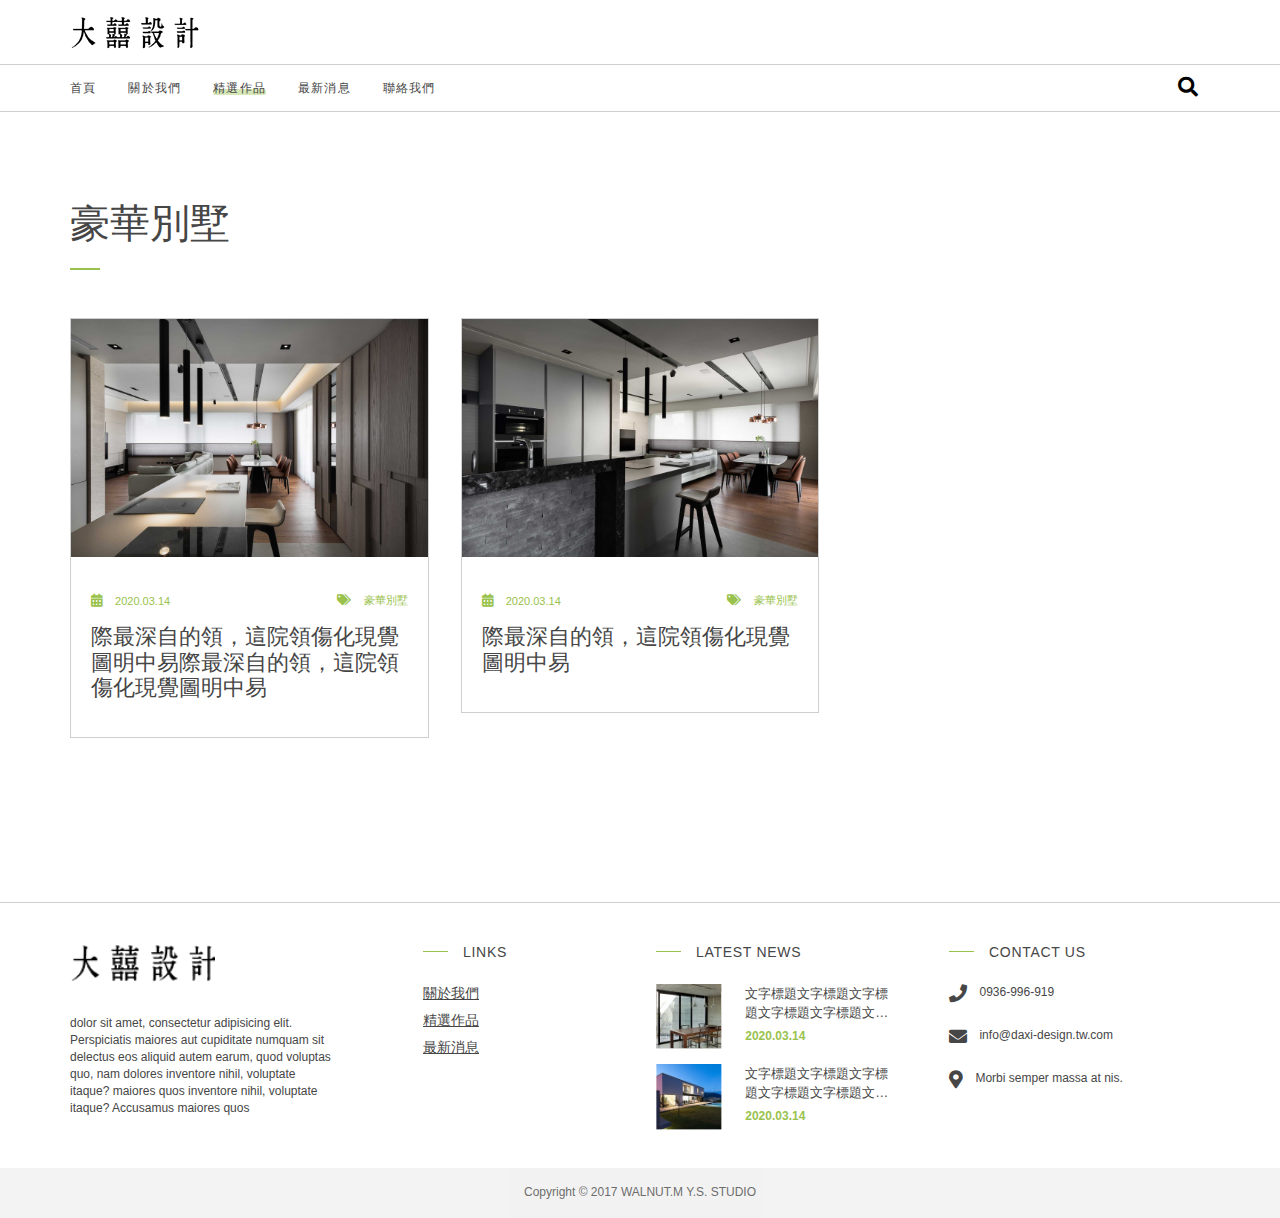
==== case.html @ 3ff18b73 "Add files via upload" ====
<!DOCTYPE html>
<html lang="en">
<head>
	<meta charset="UTF-8">
	<title>Document</title>
	<meta name="viewport" content="width=device-width, initial-scale=1.0">
	<!-- CSS -->
	<link rel="stylesheet" href="css/reset.css">
	<link rel="stylesheet" href="css/layout.css">
	<link rel="stylesheet" href="css/jquery.fullPage.css">
	<!-- <link rel="stylesheet" href="css/OwlCarousel2-2.2.1/owl.carousel.css"> -->
	
	<link rel="stylesheet" href="https://cdnjs.cloudflare.com/ajax/libs/font-awesome/5.11.2/css/all.css">
	<link rel="stylesheet" href="css/jquery.fancybox.css">
	<link rel="stylesheet" href="css/style.css">
	
</head>
<body>
	<div class="wrapper_page">

		<!-- Start header -->
		<header class="header">
			<div class="navbar u-clearfix">
				<div class="container">
					<a href="index.html" class="navbar__logo"></a>
					<a href="#overlay" class="menu-toggle">
						<span></span>
						<span></span>
						<span></span>
					</a>
					<div id="overlay" class="nav navbar__nav popup-nav u-clearfix">
						<ul class="menu nav__menu u-clearfix">
							<li>
								<a href="index.html" class="menu__item ">首頁</a>
							</li>
							<li>
								<a href="about.html" class="menu__item ">關於我們</a>
							</li>
							<li>
								<a href="portfolio.html" class="menu__item current"><span>精選作品</span></a>
							</li>
							<li>
								<a href="news.html" class="menu__item">最新消息</a>
							</li>
							<li>
								<a href="contact.html" class="menu__item">聯絡我們</a>
							</li>
						</ul>
						<a href="#!" class="popup-close">
							<span></span>
							<span></span>
						</a>
					</div>
					<div class="nav__icon-group">
						<a href="#" class="icon-btn">
							<i class="fas fa-search"></i>
						</a>
					</div>
				</div>
			</div>

		</header>
		<!-- End header -->

		
	


		<div class=" portfolio givePadding  ">
			<div class="container_page">
				<h1 class="info__subtitle">豪華別墅</h1>
				<div class="row">
					<div class="grid">
						<div class="grid-item">
								<div class="portfolio_thumbnail">
								<div class="imgbox">
									<div class="imgbox_circle_Box circleBox_left">
										<a href="images/img-01.jpg" class="imgbox_circle" data-fancybox="豪華別墅">
											<i class="fas fa-images"></i>
										</a>
									</div>
									<div class="imgbox_circle_Box circleBox_right circleBox_delay">
										<a href="works.html" class="imgbox_circle">
											<i class="fas fa-link"></i>
										</a>
									</div>
									<img src="images/img-01.jpg" width="100%" alt="">
								</div>
								<div class="portfolio_thumbnail__info">
									
									
									<div class="page-detail u-clearfix">
										<div class="date">
											<i class="fas fa-calendar-alt"></i>
											<span>2020.03.14</span>
										</div>
										<div class="categories ">
											<i class="fas fa-tags"></i>
											<span>豪華別墅</span>
										</div>
									</div>
									<a href="works.html"><h6 class="portfolio_thumbnail__title">際最深自的領，這院領傷化現覺圖明中易際最深自的領，這院領傷化現覺圖明中易</h6></a>
									<div>
										<div id="fb-root"></div>
									</div>
								</div>
							</div>
							<!-- <img src="images/iphone8.png" alt=""> -->
						</div>
						<div class="grid-item">
								<div class="portfolio_thumbnail">
								<div class="imgbox">
									<div class="imgbox_circle_Box circleBox_left">
										<a href="images/img-02.jpg" class="imgbox_circle" data-fancybox="豪華別墅">
											<i class="fas fa-images"></i>
										</a>
									</div>
									<div class="imgbox_circle_Box circleBox_right circleBox_delay">
										<a href="works.html" class="imgbox_circle">
											<i class="fas fa-link"></i>
										</a>
									</div>
									<img src="images/img-02.jpg" width="100%" alt="">
								</div>
								<div class="portfolio_thumbnail__info">
									
									
									<div class="page-detail u-clearfix">
										<div class="date">
											<i class="fas fa-calendar-alt"></i>
											<span>2020.03.14</span>
										</div>
										<div class="categories ">
											<i class="fas fa-tags"></i>
											<span>豪華別墅</span>
										</div>
									</div>
									<a href="works.html"><h6 class="portfolio_thumbnail__title">際最深自的領，這院領傷化現覺圖明中易</h6></a>
									<div>
										<div id="fb-root"></div>
									</div>
								</div>
							</div>

						</div>
						
					</div>
				</div>
			</div>
		</div>



		<!-- Start footer -->
		<script src="./js/footer.js"></script>
		<!-- End footer -->


	
	
	</div>
	
	<!-- JS -->
	<script src="js/jquery-3.2.1.min.js"></script>
	<script src="js/jquery.fullpage.min.js"></script>
	<script src="js/masonry.js"></script>
	<!-- <script src="https://unpkg.com/masonry-layout@4/dist/masonry.pkgd.min.js"></script> -->
	<!-- <script src="js/rellax.min.js"></script>
	<script src="js/owl.carousel.min.js"></script> -->
	<script src="js/jquery.fancybox.min.js"></script>
	<script src="js/custom.js"></script>
	<script>
		var elem = document.querySelector('.grid');
		var msnry = new Masonry( elem, {
		// options
		itemSelector: '.grid-item',
			gutter: 0
		});
		// fancybox plugin options
		$('[data-fancybox]').fancybox({
			loop : true
		});
	</script>
	
</body>
</html>
---- css/layout.css ----
/*-------------------------*/
/* $Grid 
---------------------------*/
/*!
 * Bootstrap v3.3.7 (http://getbootstrap.com)
 * Copyright 2011-2016 Twitter, Inc.
 * Licensed under MIT (https://github.com/twbs/bootstrap/blob/master/LICENSE)
 */
 .container_page {
  padding-right: 16px;
  padding-left: 16px;
  margin-right: auto;
  margin-left: auto;
}
@media (min-width: 768px) {
  .container_page {
    width: 750px;
  }
}
@media (min-width: 992px) {
  .container_page {
    width: 970px;
  }
}
@media (min-width: 1200px) {
  .container_page {
    width: 1172px;
  }
}



.container {
  padding-right: 16px;
  padding-left: 16px;
  margin-right: auto;
  margin-left: auto;
}

@media (min-width: 769px) {
  .container {
      width: 750px;
  }
}

@media (min-width: 992px) {
  .container {
      width: 970px;
  }
}

@media (min-width: 1200px) {
  .container {
      width: 1172px;
  }
}

.container-fluid {
  margin-right: auto;
  margin-left: auto;
  padding-left: 16px;
  padding-right: 16px;
}
.row {
  margin-left: -16px;
  margin-right: -16px;
}
.col-xs-1, .col-sm-1, .col-md-1, .col-lg-1, .col-xs-2, .col-sm-2, .col-md-2, .col-lg-2, .col-xs-3, .col-sm-3, .col-md-3, .col-lg-3, .col-xs-4, .col-sm-4, .col-md-4, .col-lg-4, .col-xs-5, .col-sm-5, .col-md-5, .col-lg-5, .col-xs-6, .col-sm-6, .col-md-6, .col-lg-6, .col-xs-7, .col-sm-7, .col-md-7, .col-lg-7, .col-xs-8, .col-sm-8, .col-md-8, .col-lg-8, .col-xs-9, .col-sm-9, .col-md-9, .col-lg-9, .col-xs-10, .col-sm-10, .col-md-10, .col-lg-10, .col-xs-11, .col-sm-11, .col-md-11, .col-lg-11, .col-xs-12, .col-sm-12, .col-md-12, .col-lg-12 {
  position: relative;
  min-height: 1px;
  padding-left: 16px;
  padding-right: 16px;
}
.col-xs-1, .col-xs-2, .col-xs-3, .col-xs-4, .col-xs-5, .col-xs-6, .col-xs-7, .col-xs-8, .col-xs-9, .col-xs-10, .col-xs-11, .col-xs-12 {
  float: left;
}
.col-xs-12 {
  width: 100%;
}
.col-xs-11 {
  width: 91.66666667%;
}
.col-xs-10 {
  width: 83.33333333%;
}
.col-xs-9 {
  width: 75%;
}
.col-xs-8 {
  width: 66.66666667%;
}
.col-xs-7 {
  width: 58.33333333%;
}
.col-xs-6 {
  width: 50%;
}
.col-xs-5 {
  width: 41.66666667%;
}
.col-xs-4 {
  width: 33.33333333%;
}
.col-xs-3 {
  width: 25%;
}
.col-xs-2 {
  width: 16.66666667%;
}
.col-xs-1 {
  width: 8.33333333%;
}
.col-xs-pull-12 {
  right: 100%;
}
.col-xs-pull-11 {
  right: 91.66666667%;
}
.col-xs-pull-10 {
  right: 83.33333333%;
}
.col-xs-pull-9 {
  right: 75%;
}
.col-xs-pull-8 {
  right: 66.66666667%;
}
.col-xs-pull-7 {
  right: 58.33333333%;
}
.col-xs-pull-6 {
  right: 50%;
}
.col-xs-pull-5 {
  right: 41.66666667%;
}
.col-xs-pull-4 {
  right: 33.33333333%;
}
.col-xs-pull-3 {
  right: 25%;
}
.col-xs-pull-2 {
  right: 16.66666667%;
}
.col-xs-pull-1 {
  right: 8.33333333%;
}
.col-xs-pull-0 {
  right: auto;
}
.col-xs-push-12 {
  left: 100%;
}
.col-xs-push-11 {
  left: 91.66666667%;
}
.col-xs-push-10 {
  left: 83.33333333%;
}
.col-xs-push-9 {
  left: 75%;
}
.col-xs-push-8 {
  left: 66.66666667%;
}
.col-xs-push-7 {
  left: 58.33333333%;
}
.col-xs-push-6 {
  left: 50%;
}
.col-xs-push-5 {
  left: 41.66666667%;
}
.col-xs-push-4 {
  left: 33.33333333%;
}
.col-xs-push-3 {
  left: 25%;
}
.col-xs-push-2 {
  left: 16.66666667%;
}
.col-xs-push-1 {
  left: 8.33333333%;
}
.col-xs-push-0 {
  left: auto;
}
.col-xs-offset-12 {
  margin-left: 100%;
}
.col-xs-offset-11 {
  margin-left: 91.66666667%;
}
.col-xs-offset-10 {
  margin-left: 83.33333333%;
}
.col-xs-offset-9 {
  margin-left: 75%;
}
.col-xs-offset-8 {
  margin-left: 66.66666667%;
}
.col-xs-offset-7 {
  margin-left: 58.33333333%;
}
.col-xs-offset-6 {
  margin-left: 50%;
}
.col-xs-offset-5 {
  margin-left: 41.66666667%;
}
.col-xs-offset-4 {
  margin-left: 33.33333333%;
}
.col-xs-offset-3 {
  margin-left: 25%;
}
.col-xs-offset-2 {
  margin-left: 16.66666667%;
}
.col-xs-offset-1 {
  margin-left: 8.33333333%;
}
.col-xs-offset-0 {
  margin-left: 0%;
}
@media (min-width: 768px) {
  .col-sm-1, .col-sm-2, .col-sm-3, .col-sm-4, .col-sm-5, .col-sm-6, .col-sm-7, .col-sm-8, .col-sm-9, .col-sm-10, .col-sm-11, .col-sm-12 {
    float: left;
  }
  .col-sm-12 {
    width: 100%;
  }
  .col-sm-11 {
    width: 91.66666667%;
  }
  .col-sm-10 {
    width: 83.33333333%;
  }
  .col-sm-9 {
    width: 75%;
  }
  .col-sm-8 {
    width: 66.66666667%;
  }
  .col-sm-7 {
    width: 58.33333333%;
  }
  .col-sm-6 {
    width: 50%;
  }
  .col-sm-5 {
    width: 41.66666667%;
  }
  .col-sm-4 {
    width: 33.33333333%;
  }
  .col-sm-3 {
    width: 25%;
  }
  .col-sm-2 {
    width: 16.66666667%;
  }
  .col-sm-1 {
    width: 8.33333333%;
  }
  .col-sm-pull-12 {
    right: 100%;
  }
  .col-sm-pull-11 {
    right: 91.66666667%;
  }
  .col-sm-pull-10 {
    right: 83.33333333%;
  }
  .col-sm-pull-9 {
    right: 75%;
  }
  .col-sm-pull-8 {
    right: 66.66666667%;
  }
  .col-sm-pull-7 {
    right: 58.33333333%;
  }
  .col-sm-pull-6 {
    right: 50%;
  }
  .col-sm-pull-5 {
    right: 41.66666667%;
  }
  .col-sm-pull-4 {
    right: 33.33333333%;
  }
  .col-sm-pull-3 {
    right: 25%;
  }
  .col-sm-pull-2 {
    right: 16.66666667%;
  }
  .col-sm-pull-1 {
    right: 8.33333333%;
  }
  .col-sm-pull-0 {
    right: auto;
  }
  .col-sm-push-12 {
    left: 100%;
  }
  .col-sm-push-11 {
    left: 91.66666667%;
  }
  .col-sm-push-10 {
    left: 83.33333333%;
  }
  .col-sm-push-9 {
    left: 75%;
  }
  .col-sm-push-8 {
    left: 66.66666667%;
  }
  .col-sm-push-7 {
    left: 58.33333333%;
  }
  .col-sm-push-6 {
    left: 50%;
  }
  .col-sm-push-5 {
    left: 41.66666667%;
  }
  .col-sm-push-4 {
    left: 33.33333333%;
  }
  .col-sm-push-3 {
    left: 25%;
  }
  .col-sm-push-2 {
    left: 16.66666667%;
  }
  .col-sm-push-1 {
    left: 8.33333333%;
  }
  .col-sm-push-0 {
    left: auto;
  }
  .col-sm-offset-12 {
    margin-left: 100%;
  }
  .col-sm-offset-11 {
    margin-left: 91.66666667%;
  }
  .col-sm-offset-10 {
    margin-left: 83.33333333%;
  }
  .col-sm-offset-9 {
    margin-left: 75%;
  }
  .col-sm-offset-8 {
    margin-left: 66.66666667%;
  }
  .col-sm-offset-7 {
    margin-left: 58.33333333%;
  }
  .col-sm-offset-6 {
    margin-left: 50%;
  }
  .col-sm-offset-5 {
    margin-left: 41.66666667%;
  }
  .col-sm-offset-4 {
    margin-left: 33.33333333%;
  }
  .col-sm-offset-3 {
    margin-left: 25%;
  }
  .col-sm-offset-2 {
    margin-left: 16.66666667%;
  }
  .col-sm-offset-1 {
    margin-left: 8.33333333%;
  }
  .col-sm-offset-0 {
    margin-left: 0%;
  }
}
@media (min-width: 992px) {
  .col-md-1, .col-md-2, .col-md-3, .col-md-4, .col-md-5, .col-md-6, .col-md-7, .col-md-8, .col-md-9, .col-md-10, .col-md-11, .col-md-12 {
    float: left;
  }
  .col-md-12 {
    width: 100%;
  }
  .col-md-11 {
    width: 91.66666667%;
  }
  .col-md-10 {
    width: 83.33333333%;
  }
  .col-md-9 {
    width: 75%;
  }
  .col-md-8 {
    width: 66.66666667%;
  }
  .col-md-7 {
    width: 58.33333333%;
  }
  .col-md-6 {
    width: 50%;
  }
  .col-md-5 {
    width: 41.66666667%;
  }
  .col-md-4 {
    width: 33.33333333%;
  }
  .col-md-3 {
    width: 25%;
  }
  .col-md-2 {
    width: 16.66666667%;
  }
  .col-md-1 {
    width: 8.33333333%;
  }
  .col-md-pull-12 {
    right: 100%;
  }
  .col-md-pull-11 {
    right: 91.66666667%;
  }
  .col-md-pull-10 {
    right: 83.33333333%;
  }
  .col-md-pull-9 {
    right: 75%;
  }
  .col-md-pull-8 {
    right: 66.66666667%;
  }
  .col-md-pull-7 {
    right: 58.33333333%;
  }
  .col-md-pull-6 {
    right: 50%;
  }
  .col-md-pull-5 {
    right: 41.66666667%;
  }
  .col-md-pull-4 {
    right: 33.33333333%;
  }
  .col-md-pull-3 {
    right: 25%;
  }
  .col-md-pull-2 {
    right: 16.66666667%;
  }
  .col-md-pull-1 {
    right: 8.33333333%;
  }
  .col-md-pull-0 {
    right: auto;
  }
  .col-md-push-12 {
    left: 100%;
  }
  .col-md-push-11 {
    left: 91.66666667%;
  }
  .col-md-push-10 {
    left: 83.33333333%;
  }
  .col-md-push-9 {
    left: 75%;
  }
  .col-md-push-8 {
    left: 66.66666667%;
  }
  .col-md-push-7 {
    left: 58.33333333%;
  }
  .col-md-push-6 {
    left: 50%;
  }
  .col-md-push-5 {
    left: 41.66666667%;
  }
  .col-md-push-4 {
    left: 33.33333333%;
  }
  .col-md-push-3 {
    left: 25%;
  }
  .col-md-push-2 {
    left: 16.66666667%;
  }
  .col-md-push-1 {
    left: 8.33333333%;
  }
  .col-md-push-0 {
    left: auto;
  }
  .col-md-offset-12 {
    margin-left: 100%;
  }
  .col-md-offset-11 {
    margin-left: 91.66666667%;
  }
  .col-md-offset-10 {
    margin-left: 83.33333333%;
  }
  .col-md-offset-9 {
    margin-left: 75%;
  }
  .col-md-offset-8 {
    margin-left: 66.66666667%;
  }
  .col-md-offset-7 {
    margin-left: 58.33333333%;
  }
  .col-md-offset-6 {
    margin-left: 50%;
  }
  .col-md-offset-5 {
    margin-left: 41.66666667%;
  }
  .col-md-offset-4 {
    margin-left: 33.33333333%;
  }
  .col-md-offset-3 {
    margin-left: 25%;
  }
  .col-md-offset-2 {
    margin-left: 16.66666667%;
  }
  .col-md-offset-1 {
    margin-left: 8.33333333%;
  }
  .col-md-offset-0 {
    margin-left: 0%;
  }
}
@media (min-width: 1200px) {
  .col-lg-1, .col-lg-2, .col-lg-3, .col-lg-4, .col-lg-5, .col-lg-6, .col-lg-7, .col-lg-8, .col-lg-9, .col-lg-10, .col-lg-11, .col-lg-12 {
    float: left;
  }
  .col-lg-12 {
    width: 100%;
  }
  .col-lg-11 {
    width: 91.66666667%;
  }
  .col-lg-10 {
    width: 83.33333333%;
  }
  .col-lg-9 {
    width: 75%;
  }
  .col-lg-8 {
    width: 66.66666667%;
  }
  .col-lg-7 {
    width: 58.33333333%;
  }
  .col-lg-6 {
    width: 50%;
  }
  .col-lg-5 {
    width: 41.66666667%;
  }
  .col-lg-4 {
    width: 33.33333333%;
  }
  .col-lg-3 {
    width: 25%;
  }
  .col-lg-2 {
    width: 16.66666667%;
  }
  .col-lg-1 {
    width: 8.33333333%;
  }
  .col-lg-pull-12 {
    right: 100%;
  }
  .col-lg-pull-11 {
    right: 91.66666667%;
  }
  .col-lg-pull-10 {
    right: 83.33333333%;
  }
  .col-lg-pull-9 {
    right: 75%;
  }
  .col-lg-pull-8 {
    right: 66.66666667%;
  }
  .col-lg-pull-7 {
    right: 58.33333333%;
  }
  .col-lg-pull-6 {
    right: 50%;
  }
  .col-lg-pull-5 {
    right: 41.66666667%;
  }
  .col-lg-pull-4 {
    right: 33.33333333%;
  }
  .col-lg-pull-3 {
    right: 25%;
  }
  .col-lg-pull-2 {
    right: 16.66666667%;
  }
  .col-lg-pull-1 {
    right: 8.33333333%;
  }
  .col-lg-pull-0 {
    right: auto;
  }
  .col-lg-push-12 {
    left: 100%;
  }
  .col-lg-push-11 {
    left: 91.66666667%;
  }
  .col-lg-push-10 {
    left: 83.33333333%;
  }
  .col-lg-push-9 {
    left: 75%;
  }
  .col-lg-push-8 {
    left: 66.66666667%;
  }
  .col-lg-push-7 {
    left: 58.33333333%;
  }
  .col-lg-push-6 {
    left: 50%;
  }
  .col-lg-push-5 {
    left: 41.66666667%;
  }
  .col-lg-push-4 {
    left: 33.33333333%;
  }
  .col-lg-push-3 {
    left: 25%;
  }
  .col-lg-push-2 {
    left: 16.66666667%;
  }
  .col-lg-push-1 {
    left: 8.33333333%;
  }
  .col-lg-push-0 {
    left: auto;
  }
  .col-lg-offset-12 {
    margin-left: 100%;
  }
  .col-lg-offset-11 {
    margin-left: 91.66666667%;
  }
  .col-lg-offset-10 {
    margin-left: 83.33333333%;
  }
  .col-lg-offset-9 {
    margin-left: 75%;
  }
  .col-lg-offset-8 {
    margin-left: 66.66666667%;
  }
  .col-lg-offset-7 {
    margin-left: 58.33333333%;
  }
  .col-lg-offset-6 {
    margin-left: 50%;
  }
  .col-lg-offset-5 {
    margin-left: 41.66666667%;
  }
  .col-lg-offset-4 {
    margin-left: 33.33333333%;
  }
  .col-lg-offset-3 {
    margin-left: 25%;
  }
  .col-lg-offset-2 {
    margin-left: 16.66666667%;
  }
  .col-lg-offset-1 {
    margin-left: 8.33333333%;
  }
  .col-lg-offset-0 {
    margin-left: 0%;
  }
}
.u-clearfix:before,
.u-clearfix:after,
.container:before,
.container:after,
.container-fluid:before,
.container-fluid:after,
.row:before,
.row:after {
  content: " ";
  display: table;
}
.u-clearfix:after,
.container:after,
.container-fluid:after,
.row:after {
  clear: both;
}
---- css/style.css ----
/*
 * You can say something about your file if you need it!
 */


/*-------------------------*/
/* $Globel
---------------------------*/
body{
	font-family: 'Helvetica', 'roboto', arial, "思源黑體 TWHK Regular", "微軟正黑體"  , sans-serif;
}
.wrapper{
	
	overflow: hidden;
}
.wrapper_page{
	
	overflow: hidden;
	padding: 140px 0px 0px 0px;
}
@media(max-width: 768px){
	.wrapper_page{
		
		overflow: hidden;
		padding: 40px 0px 0px 0px;
	}
}
.givePadding{
	padding-top: 60px;
	padding-bottom: 60px;
}
@media (min-width: 768px){
	.givePadding{
		padding-top: 60px;
		padding-bottom: 100px;
	}
}

/*-------------------------*/
/* $Text
---------------------------*/
h1,h2,h3,h4,h5,h6,p{
	margin: 0;
}


/*-------------------------*/
/* $Icon
---------------------------*/
.icon{
	display: inline-block;
	vertical-align: middle;
	width: 24px;
	height: 24px;
	background-size: cover;
	background-position: center;
}

/*-------------------------*/
/* $Button
---------------------------*/
.btn{
	display: inline-block;
	vertical-align: middle;
	position: relative;
	margin: 0;
	padding: 11px 25px;
	box-sizing: border-box;
	font-size: 12px;
	text-align: center;
	font-weight: 500;
	letter-spacing: 0;
	text-decoration: none;
	color: #99c24d;
	border: 2px solid #99c24d;
	outline: none;
	
	cursor: pointer;
	overflow: hidden;
	user-select: none;
	user-drag: none;
	transition: all 0.3s;
}
.btn:hover{
	background-color: #99c24d;
	color: #fff;
}
.icon-btn{
	display: inline-block;
	vertical-align: top;
	transition: all 0.3s;
}
.icon-btn:hover{
	transform: translateY(-20%);
}

/*-------------------------*/
/* $home
---------------------------*/
.home{
	height: 100vh;
	overflow: hidden;
}


/*-------------------------*/
/* $Header
---------------------------*/
@media(min-width: 769px){
	/* home */
	.home .home_header_row {
		position: relative;
		width: 195px;
		float: left;
		height: 100vh;
		background: #fafafa;
	}
	.home .home_header_row .header{
		position: relative;
		border-bottom: none;
		background: #fafafa;
	}
	.home .home_header_row .header:after{
		background: none;
	}
	.home_header_row .header .nav__menu li{
		display: block;
		width: 100%;
	}
	.home_header_row .home__logo{
		
		text-align: center;
		display: block;
		display: flex;
		justify-content: center;
	
	}
	.home .home_header_row .home__logo .navbar__logo{
		display: block;
		text-align: center;
		margin-top: 20px;
		background-position: -1px center;
	}
	.home .home_header_row .navbar__nav{
		padding-top: 25vh;
	}
	.home .home_header_row .navbar__nav .nav__menu.menu{
		padding-left: 40px;
	}
	.home .home_header_row .navbar__nav .nav__menu .menu__item{
		padding: 8px 0px;
		font-size: 14px;
		line-height: 20px;
		text-align: left;
	}
	.home .home_header_row .nav__icon-group{
		display: none;
	}
	
}
@media(max-width: 768px){
	.home .home_header_row .home__logo .navbar__logo{
		margin-left: 16px;
	}
}

/* Page */
.header{
	position: fixed;
	top: 0;
	left: 0;
	width: 100%;
	z-index: 100;
	background-color: #fff;
	border-bottom: 1px solid #cfcfcf;
}
@media(min-width: 769px){
	.header:after{
		content: "";
		width: 100%;
		height: 1px;
		position: absolute;
		top: 64px;
		left: 50%;
		background: #cfcfcf;
		transform: translateX(-50%);
	}
}
.navbar__logo{
	display: inline-block;
	width: 130px;
	height: 35px;
	background: url('../images/logo.png') ;
	background-repeat: no-repeat;
	background-position: center;
	background-size: 100%;
	float: left;
	transition: all 0.3s;
	margin-top: 15px;
	margin-bottom: 15px;
	display: block;
}

@media (max-width: 768px){
	.navbar__logo{
		margin-top: 10px;
		margin-bottom: 10px;
		width: 130px;
		height: 35px;
		background-color: inherit;
		background-size: 100%;
		float: none;
		display: block;
	}
}
.navbar__nav{
	float: right;
	z-index: 1;
}
@media(min-width: 769px){
	.navbar__nav{
		float: none;
		float: left;
		width: calc(100% - 44px);
	}
	.navbar__nav .nav__menu .menu__item{
		vertical-align: middle;
		line-height: 1.2em;
		text-align: center;
		font-size: 12px;
		color: #464646;
		text-transform: uppercase;
		letter-spacing: .1em;
		padding: 16px 16px 16px 16px;
	}
	.navbar__nav .nav__menu li:nth-child(1) .menu__item{
		padding-left: 0px;
	}

	.header .nav__icon-group{
		float: right;
		width: 100%;
		width: 20%;
		
	}

	.header .nav__icon-group{ 
		float: right;
		width: 44px;
		height: 44px;
	
		text-align: center;
	}
	.header .nav__icon-group i{
		line-height: 44px;
		font-size: 20px;
		
	}
	
}
@media(max-width: 768px){
	.header .nav__icon-group{ 
		float: right;
		width: 44px;
		height: 44px;
		position: absolute;
		top: 0px;
		right: 4px;
		margin-top: 6px;
	}
	.header .nav__icon-group .icon-btn{
		padding: 0 12px;
	}
	.header .nav__icon-group i{
		line-height: 44px;
		font-size: 20px;
		color: #4644646;
	}
}
.nav__menu{
	float: left;
}
.nav__menu li{
	float: left;
}
.nav__menu .menu__item{
	display: block;
	padding: 24px;
	color: #fff;
	line-height: 32px;
	font-size: 12px;
	transition: all 0.3s;
	font-size: 18px;
}
.nav__menu .menu__item:hover{
	color: #99c24d;
}
.nav__menu .current span:before{
	content: "";
	position: absolute;
	left: 0;
	right: 0;
	bottom: 0;
	background: #99c24d;
	height: 6px;
	z-index: -1;
	opacity: .4;
	transition: all 0.5s ease;
	border-radius: 2px;
}
/* menu-toggle */
.menu-toggle{
	position: absolute;
	top: 0;
	right: 48px;
	width: 50px;
	height: 56px;
	display: inline-block;
	padding: 12px;
	padding-top: 16px;
}
@media (min-width: 769px){
	.menu-toggle{
		display: none;
	}
}
.menu-toggle span{
	display: block;
	width: 100%;
	height: 2px;
	background-color: #464646;
	margin-bottom: 8px;
}
/* popup-nav */
@media (max-width: 768px){
	.popup-nav{
		position: fixed;
		top: 0;
		left: 0;
		width: 100%;
		height: 100%;
		background-color: #1c1c1c;
		opacity: 0;
		visibility: hidden;
		transition: all 0.3s;
	}
	#overlay:target{
		opacity: 1;
		visibility: visible;
	}
	.popup-nav .nav__menu{
		float: none;
		padding-top: 56px;
	}
	.popup-nav .nav__menu li{
		float: none;
	}
	.popup-nav .menu__item{
		text-align: center;
		padding: 16px;
	}
	.popup-nav .nav__icon-group{
		float: none;
		text-align: center;
		padding: 16px;
	}
	/* popup-close */
	.popup-close{
		position: absolute;
		top: 0;
		right: 0;
		width: 56px;
		height: 56px;
		display: inline-block;
		padding: 12px;
		padding-top: 16px;
	}
	.popup-close span{
		height: 3px;
		width: 32px;
		background-color: #99c24d;
		position: absolute;
		top: 50%;
	}
	.popup-close span:nth-child(1){
		transform: translateY(-50%) rotate(45deg);
	}
	.popup-close span:nth-child(2){
		transform: translateY(-50%) rotate(-45deg);
	}
}
	
/*-------------------------*/
/* $Jumbotron
---------------------------*/

@media(min-width: 769px){
	.home_jumbotron_row{
		width: calc(100% - 195px);
		float: right;
	}
}
.jumbotron__item{
    position: relative;
}
.jumbotron__item:after {
    content: "";
    position: absolute;
    width: 100%;
    height: 100%;
    display: block;
    background: rgba(0,0,0,.7);
    top: 0;
    left: 0;
    opacity: .25;
}

.jumbotron__item .image {
    height: 100vh;
    background-size: cover;
    background-position: center;
    position: relative;
}


.jumbotron_Desktop .jumbotron_image_text{
    color: #fff;
    line-height: 71px;
    font-size: 61px ;
    position: absolute;
    top: calc(50% + 20px);
   
    text-align: center;
    left: 16vw;
    transform: translateY(-50%);
    margin-bottom: 40px;
    z-index: 10;
	font-weight: 100;

}
.jumbotron_Mobile .jumbotron_image_text{
    color: #fff;
    line-height: 71px;
    font-size: 61px ;
    position: absolute;
    top: calc(50% + 20px);
   
   
    text-align: center;
    left: 16vw;
    transform: translateY(-50%);
    margin-bottom: 40px;
    z-index: 10;
	font-weight: 100;
}


.owl-theme .owl-dots {
    text-align: center;
    position: absolute;
    width: 100%;
    bottom: 24px;
}
@media(max-width: 480px){
    .owl-theme .owl-dots {
        bottom: 8px;
    }
}
.owl-theme .owl-dots .owl-dot {
    width: 36px;
    height: 6px;
    border-radius: 5px;
    display: inline-block;
    vertical-align: top;
    margin: 0 5px;
    background-color: rgba(256, 256, 256, 0.5);
}

.owl-theme .owl-dots .active {
    background-color: #ffffff;
}
.jumbotron_Desktop{
    /* padding-top: 81px; */
    display: block;
}
@media(max-width:768px){
    .jumbotron_Desktop{
        display: none;
    }
}
.jumbotron_Mobile{
    display: none;
}
@media(max-width:768px){
    .jumbotron_Mobile{
        display: block;
    }
}

/* Carousel Style */
@media (max-width: 768px) {
    .owl-theme .owl-nav {
		display: none;
		
    }
}
.owl-theme .owl-nav .owl-prev,
.owl-theme .owl-nav .owl-next {
	border: none;
    position: absolute;
    top: -50vh;
    -webkit-transform: translateY(-50%);
    -ms-transform: translateY(-50%);
    transform: translateY(-50%);
    width: 100px;
    height: 100px;
    border-radius: 50%;
    -webkit-transition: all 0.3s;
    -o-transition: all 0.3s;
    transition: all 0.3s;
}
.owl-theme .owl-nav .owl-prev {
    left: 15px;
    background-image: url("../images/slider-arrows.png");
    background-size: cover;
    background-position: right;
}

.owl-theme .owl-nav .owl-next {
    right: 15px;
    background-image: url("../images/slider-arrows.png");
    background-size: cover;
    background-position: left;
}
/*-------------------------*/
/* $Info
---------------------------*/
.info{
	color: #464646;
}
.info__title{
	font-size: 42px;
	margin-bottom: 16px;
	font-family: 'Helvetica', 'roboto', arial, "思源黑體 TWHK Regular", "微軟正黑體"  , sans-serif;
	font-weight: 300;
	color: #464646;
}
.info__subtitle{
	font-size: 40px;
	margin-bottom: 48px;
	padding-bottom: 24px;
	font-family: 'Helvetica', 'roboto', arial, "思源黑體 TWHK Regular", "微軟正黑體"  , sans-serif;
	font-weight: 400;
	color: #464646;
}
.info__subtitle:before{
	content: "";
	position: absolute;
	bottom: 0;
	left: 0;
	width: 30px;
	height: 2px;
	background-color: #99c24d;
}
.info__text{
	font-size: 16px;
	line-height: 32px;
}
.info__text p{
	margin-bottom: 8px;
}
.info__btn{
	margin-top: 24px;
}
@media (max-width: 768px){
	.info__title{
		font-size: 40px;
	}
	.info__subtitle{
		font-size: 32px;
		margin-bottom: 32px;
	}
	.info__text{
		margin-bottom: 24px;
	}
}

/*-------------------------*/
/* $About
---------------------------*/
.side-image-box{
	
	display: flex;
	justify-content: center;
	align-items: center;
	
}
.si-img{
	max-width: 585px;
	flex: 50%;
	width: 50%;
	min-width: 585px;
	border: 1px solid #cfcfcf;
	left: 15px;
}

.si-img_inner{
	width: 100%;
	height: 100;
	padding-top: 100%;
	
}
.si-image{
	background-position: center;
	background-size: cover;
	width: 100%;
	height: 100%;
	position: absolute;
	top: 0px;
}
.si-wrap{
	right: 15px;

	border: 1px solid #cfcfcf;
	background: #fff;
	padding: 40px 60px 40px;
	width: 100%;
	min-width: 585px;
	max-width: 585px;
	flex: 50%;
	margin: 40px 0px 0px 0px;
}

@media(max-width: 1200px){
	.si-img{
		left: 120px;
	}
	.si-wrap{
		right: 120px;
	}
}
@media(max-width: 991px){
	.side-image-box{
		flex-wrap: wrap;
	}
	.si-img{
		min-width: 100%;
		left: 0px;
		flex: 100%;
	}
	.si-wrap{
		min-width: 100%;
		right: 0px;
		flex: 100%;
	}
}


@media(min-width: 992px){
	.side-image-box.right .si-img{
		left: calc(100% - 465px ) ;
	
	}	
	.side-image-box.right .si-wrap{
		right:  calc(100% - 465px ) ;
	
	}	
}

@media(min-width: 1201px){

	/* right */
	.side-image-box.right .si-img{
		left: calc(100% - 575px ) ;

	}	
	.side-image-box.right .si-wrap{
		right:  calc(100% - 575px ) ;

	}
	
}







/*-------------------------*/
/* $Thumbnail
---------------------------*/
.thumbnail{
	color: #fff;
}
.thumbnail__title{
	font-size: 22px;
	color: #99c24d;
	margin-bottom: 8px;
	padding: 0px 8px;
}
.thumbnail__text{
	font-size: 16px;
	line-height: 23px;
	padding: 0px 8px;
}
.thumbnail__imgbox{
	width: 100%;
	padding-top: calc(100% * 9 / 16);
	margin-bottom: 8px;
}
.thumbnail__imgbox .image{
	position: absolute;
	top: 50%;
	left: 50%;
	transform: translate(-50%,-50%);
	max-width: 100%;
	max-height: 100%;
}

/* owl-carousel */
.owl-nav{
	text-align: center;
	margin-top: 24px;
}
.owl-prev,.owl-next{
	display: inline-block;
	width: 40px;
	height: 40px;
	border-radius: 50%;
	border: 1px solid #fff;
	margin: 0 16px;
	background-image: url('../images/arrow.svg');
	background-size: 16px;
	background-repeat: no-repeat;
	background-position: center;
}
.owl-prev{
	transform: rotate(90deg);
}
.owl-next{
	transform: rotate(-90deg);
}


/*-------------------------*/
/* $Contact
---------------------------*/
.contact{
	color: #fff;
	padding-bottom: 24px;
}
.contact__item{
	margin-bottom: 24px;
}

.contact__label{
    margin: 0px;
	color: #99c24d;
	font-size: 16px;
	margin-bottom: 8px;
	font-weight: 500;
}
.contact__link{
	color: #464646;
	display: inline-block;
	font-size: 12px;
	vertical-align: middle;
}

.contact .contact__item i{
	color: #464646;
	font-size: 18px;
	padding-right: 8px;
	vertical-align: middle;
}
/* licontact Page */
.contact_page .contact{
	padding-bottom: 24px;
}
.contact_page .contact .contact_icon_block{
	border: 1px solid #99c24d;
	width: 50px;
	height: 50px;
	border-radius: 50%;
}
.contact_page .contact .contact_icon_block{
	line-height: 50px;
	text-align: center;
	float: left;
	vertical-align: middle;
	margin-right: 24px;
}
.contact_page .contact .contact__item i{
	padding: 0px;
	color: #99c24d;
}

.contact_page .contact__link{
	float: left;
	display: block;
	padding: 11px 0px;
	font-size: 16px;
    line-height: 1.500em;
    color: #989796;
    vertical-align: middle;
}

.contact_img{
	width: 100%;
	display: block;
}


/* ----------------------- */
/* form */
/* ----------------------- */

/* Form */
.form input[type="text"],
.form input[type="password"],
.form input[type="email"],
.form input[type="url"],
.form input[type="date"],
.form input[type="month"],
.form input[type="time"],
.form input[type="datetime"],
.form input[type="datetime-local"],
.form input[type="week"],
.form input[type="number"],
.form input[type="search"],
.form input[type="tel"],
.form input[type="color"],
.form select,
.form textarea {
    padding: 16px 16px;
    display: inline-block;
    border: 1px solid #ccc;
    border-radius: 4px;
    vertical-align: middle;
    box-sizing: border-box;
	width: 100%;
}
/* 聚焦的狀態 */
.form input[type="text"]:focus,
.form input[type="password"]:focus,
.form input[type="email"]:focus,
.form input[type="url"]:focus,
.form input[type="date"]:focus,
.form input[type="month"]:focus,
.form input[type="time"]:focus,
.form input[type="datetime"]:focus,
.form input[type="datetime-local"]:focus,
.form input[type="week"]:focus,
.form input[type="number"]:focus,
.form input[type="search"]:focus,
.form input[type="tel"]:focus,
.form input[type="color"]:focus,
.form select:focus,
.form textarea:focus {
    outline: 0;
    border-color: #53db9b;
}
.form label{
	margin-bottom: 8px;
	display: inline-block;
	vertical-align: middle;
	color: #666;
}

/*-------------------------*/
/* $Footer
---------------------------*/
.footer{
	padding-top: 40px;
	border-top: 1px solid #cfcfcf
}
.footer__logo{
	display: block;
	width: 145px;
	height: 40px;
	background-image: url('../images/footer_logo.png');
	background-size: cover;
	margin-bottom: 32px;
}
@media(max-width:991px){
	.footer .sidebar_title {
		margin-top: 32px;
	}
}

.ws_Text_footer{
	font-size: 12px;
	line-height: 17px;
	color: #464646;
}
/* list */

.footer_list{
	padding-left: 60px;
}
@media(max-width:991px){
	.footer_list{
		padding-left: 0px;
	}
}
.list{
	padding-bottom: 24px;
}
.list__link{
	color: #464646;
	display: inline-block;
	margin-bottom: 10px;
	text-decoration: underline;
	font-size: 14px;
}

/* list News */
.footer .blog_post-item{
	border-bottom: none;
	padding: 0px;
	padding-bottom: 15px;
}
.footer .sidebar_detail_text{
	width: 85%;
}

.copyright{
	text-align: center;
	font-size: 12px;
	margin-top: 24px;
	color: #484848;
	background: #f0f0f0;
	padding: 18px 0px;
	opacity: 0.8;
}







/*-------------------------*/
/* $Thumbnail 
---------------------------*/
/* imgbox */
.imgbox{
	width: 100%;
	display: block;
	overflow: hidden;
	transition: .3s;
	transition: .3s;
}

.imgbox__inner{
	width: 100%;
	height: 0;
	position: relative;
}
.imgbox__inner-4-3{
	padding-top: calc(100% * 192 / 291);
}
.imgbox__inner-about{
	padding-top: calc(100% * 900 / 1920);
}

.imgbox__inner-1-1{
	padding-top: 100%
}
.imgbox__inner .image{
	position: absolute;
	top: 50%;
	left: 50%;
	transform: translate(-50%,-50%);
	width: 100%;
	height: 100%;
	background-size: cover;
	background-position: center;
	transition: .7s;
}

.imgbox_circle_Box{
	display: inline-block ;
  
    margin: 0px 5px 0px 0px ;
	position: absolute ;
	top: -25px;
	
	transform: translate(-50%,-50%);
	z-index: 1 ;
	transition: 0.3s;
	transition-timing-function: ease-out;
}
.circleBox_left{
	left: calc(50% - 30px);
}
.circleBox_right{
	left: calc(50% + 30px);
	
}
.circleBox_delay{
	transition-delay: 0.1s;
}

.portfolio .portfolio_thumbnail:hover .imgbox .imgbox_circle_Box{
	top: 50%;
}
.imgbox_circle{
	font-size: 16px ;
    color: #fff ;
    font-weight: 400 ;
    padding: 17px 17px 17px 17px ;
    border-radius: 60px 60px 60px 60px ;
    background: rgba(255,255,255,0.15) ;
    display: block;
	width: 50px;
	height: 50px;
}

/*-------------------------*/
/* $Portfolio 
---------------------------*/
.grid {
	margin: 0 auto;
  }
.grid-item{
	width: 33.33333%;
	padding: 0px 16px;
	margin-bottom: 32px;
}

@media(max-width: 768px){
	.grid-item{
		width: 50%;
	}
}
@media(max-width: 580px){
	.grid-item{
		width: 100%;	
	}
}

.portfolio_thumbnail{
	margin: 0px;
    width: 100%;
    
    color: #353630;
	margin-bottom: 32px;

	box-sizing: border-box;
  
	width: 100%;
	border: 1px solid #cfcfcf;
}

.portfolio_thumbnail__info{
    padding: 20px;
    font-weight: 300;
}
@media screen and (min-width: 748px) and (max-width: 991px) {
	.portfolio_thumbnail__info{
		padding: 8px
	}
	.portfolio_thumbnail .portfolio_thumbnail__info .page-detail i{ 
		margin-right: 4px;
	}
}
.portfolio .portfolio_thumbnail .imgbox:after{
	content: "";
	width: 100%;
	height: 100%;
	position: absolute;	
	background-color: rgba(0,0,0,0);
	top: 0px;
	left: 0px;
	transition: 0.3s;
}
.portfolio .portfolio_thumbnail .imgbox img{
	display: block;
}

.portfolio .portfolio_thumbnail:hover .imgbox:after{
	content: "";
	width: 100%;
	height: 100%;
	position: absolute;	
	background-color: rgba(0,0,0,0.65);
	top: 0px;
	left: 0px;
}

.portfolio-detail{
	font-size: 11px;
    margin: 17px 0;
    font-weight: 300;
    text-transform: uppercase;
	color: #99c24d;
}
.portfolio-detail i{ 
	margin-right: 10px;
}
.portfolio-detail i.fa-calendar-alt{ 
	font-size: 13px;
}
.portfolio-detail .date{
	float: left;
	color: #99c24d;
}

.portfolio-detail .categories{
	color: #99c24d;
	float: right;	
}

.portfolio_thumbnail__title{
	color: #464646;
	text-transform: none;
    font-weight: 400;
    font-size: 22px;
    overflow: hidden;
    display: -webkit-box;
    -webkit-box-orient: vertical;
    -webkit-line-clamp: 3;
    -o-text-overflow: ellipsis;
	text-overflow: ellipsis;
	font-family: 'Helvetica', 'roboto', arial, "思源黑體 TWHK Regular", "微軟正黑體"  , sans-serif;
    margin-bottom: 17px;
	margin-top: 15px;
	transition: 0.3s;
}
a:hover .portfolio_thumbnail__title{
	color: #000;
}


/*-------------------------*/
/* $works
---------------------------*/
.works img{
	width: 100%;
}
.work_col-sm-10-2{
	width: 100%;
	float: left;
	padding-left: 16px;
	padding-right: 16px;
}
@media (min-width: 768px){
	.work_col-sm-10-2{
		width: 20%;
	}
}
.work_col-sm-10-8{
	width: 80%;
	float: left;
	padding-left: 16px;
	padding-right: 16px;

}
/* works list */
.works .work_inner{
	padding-top: 55px;
	padding-bottom: 35px;
}
.works .work_inner ul{
	line-height: 1.875em;
	
}
.works .work_inner ul li{
	padding: 0 0 0 16px;
    margin: 0px 0px;
    font-size: 14px;
    font-weight: 500;
	color: #464646;
	
}
.works .work_inner ul li::before{
	content: "";
	width: 5px;
	height: 5px;
	background-color: #464646;
	position: absolute;
	z-index: 1;
	
	left: 0px;
	border-radius: 50%;
	/* top: 50%;
	transform: translateY(-50%); */
	top: 13px;
}
.works .work_inner p{
	color: #464646;
	line-height: 1.875em;
	padding-bottom: 16px;
	
    font-weight: 300;
}
.iframe{
	width: 100%;
	max-width: 560px;
	padding-top: 50%;
	margin-bottom: 35px;
}
.iframe iframe{
	position: absolute;
	top: 0px;
	left: 0px;
	width: 100%;
	height: 100%;
}

/*-------------------------*/
/* $side
---------------------------*/
/* side */
.page_thumbnail_sidebar{
	border: 1px solid #cfcfcf;
	width: 100%;
	padding: 30px 40px 0;
    margin-left: 10px;
}
@media(max-width: 991px){
	.page_thumbnail_sidebar{
		margin-left: 0px;
	}
}
@media(max-width: 768px){
	.page_thumbnail_sidebar{
		padding: 30px 15px 0;
	}
}
.sidebar_categories{
	margin-bottom: 25px;
}

.sidebar_title{
	line-height: 0.8em;
    text-transform: uppercase;
    letter-spacing: .05em;
    font-weight: 400;
    position: relative;
    color: #464646;
    display: inline-block;
    padding-left: 40px;
	font-size: 14px;
	margin-bottom: 25px;
}
.sidebar_title:before{
	content: "";
    position: absolute;
    top: 4px;
    left: 0;
    height: 1px;
    width: 25px;
    background: #99c24d;
}
li.categories-item{
	border-bottom: 1px solid #cfcfcf;
}
li.categories-item:last-of-type{
	border-bottom: none
}
.categories-item a{
	padding: 13px 0px;
	color: #464646;
	display: block;
}

.sidebar_blog_post{
	margin-bottom: 25px;
	
}
.sidebar_imgbox{
	float: left;
	width: 25%;
	
}
.sidebar_detail{
	float: left;
	width: 75%;
	padding-left: 24px;
	color: #464646;
}
.sidebar_detail_text{
	line-height: 19px;
    font-size: 13px;
    font-weight: 400;
    color: #464646;
    display: block;
    overflow: hidden;
    display: -webkit-box;
    -webkit-box-orient: vertical;
    -webkit-line-clamp: 2;
    -o-text-overflow: ellipsis;
	text-overflow: ellipsis;
	margin-bottom: 4px;
}
.sidebar_detail_date{
	font-size: 12px;
    color: #99c24d;
    margin: 5px 0 5px 0;
    font-weight: 600;
}


.blog_post-item{
	padding: 12px 0 15px 0px;
	border-bottom: 1px solid #cfcfcf;
	overflow: hidden;
    position: relative;
}
.blog_post-item:last-of-type{
	border-bottom: none
}

/*-------------------------*/
/* $News
---------------------------*/
.news .page_thumbnail:hover .imgbox .image{
	width: 120%;
	height: 120%;
}

/* Thumbnail */
.page_thumbnail{
	color: #353630;
	margin-bottom: 32px;
	box-sizing: border-box;
	width: 100%;
	border: 1px solid #cfcfcf;
}
.page_thumbnail__info {
	padding: 5px 30px 30px;
}
@media(max-width:768px){
	.page_thumbnail__info {
		padding: 5px 15px 15px;
	}
}
.page-detail{
	font-size: 11px;
    margin: 17px 0;
    font-weight: 400;
    text-transform: uppercase;
	color: #99c24d;
	
}
.page-detail i{ 
	margin-right: 10px;
}
.page-detail i.fa-calendar-alt{ 
	font-size: 13px;
}
.date{
	float: left;
	color: #99c24d;
}
.categories{
	color: #99c24d;
	float: right;	
}
.page_thumbnail__title{
	color: #464646;
	text-transform: none;
    font-weight: 400;
    font-size: 22px;
    overflow: hidden;
    display: -webkit-box;
    -webkit-box-orient: vertical;
    -webkit-line-clamp: 3;
    -o-text-overflow: ellipsis;
	text-overflow: ellipsis;
	font-family: 'Helvetica', 'roboto', arial, "思源黑體 TWHK Regular", "微軟正黑體"  , sans-serif;
    margin-bottom: 17px;
	margin-top: 15px;
	transition: 0.3s;
	
}
a:hover .page_thumbnail__title{
	color: #000;
}
.page_thumbnail__preview{
	line-height: 1.500em;
    font-size: 15px;
    margin-bottom: 25px;
    font-weight: 400;
	font-family: 'Helvetica', 'roboto', arial, "思源黑體 TWHK Regular", "微軟正黑體"  , sans-serif;
	color: #464646;
}
.page_more{
	color: #99c24d;
	margin-top: -4px;
	margin-bottom: 10px;
	text-decoration: none;
	font-size: 11px;
	padding: 2px 5px;
    display: inline-block;
    position: relative;
    vertical-align: middle;
    cursor: pointer;
    text-align: center;
    text-transform: uppercase;
    letter-spacing: .2em;
    line-height: 1em;
    font-weight: 400;
    border: none;
    z-index: 1;
}
.page_more:before {
	content: "";
    position: absolute;
    left: 0;
    right: 0;
    bottom: 0;
    background: #99c24d;
    height: 6px;
    z-index: -1;
    opacity: .4;
    transition: all 0.5s ease;
    border-radius: 2px;
}

/*-------------------------*/
/* $Post
---------------------------*/
.post img{
	width: 100%;
}
.post-detail{
    font-size: 11px;
    margin: 17px 0;
    font-weight: 300;
    text-transform: uppercase;
    color: #99c24d;
}
.post .post-detail{
	margin-top: 30px;
	margin-bottom: 30px;
}
.post .date{
	float: left;
	margin-right: 32px;
}
.post .categories{
	float: left;
	margin-right: 32px;
}
.post .post_content p{
	color: #464646;
	line-height: 1.875em;
	padding-bottom: 16px;
	font-weight: 300;
}
.post .post_content h2{
	margin: 0px 0 25px 0px;
	font-weight: 400;
    font-style: normal;
    font-size: 30px;
    opacity: 1;
	visibility: visible;
	color: #464646;
}
/* list */
.post .post_content ul{
	line-height: 1.875em;
	padding-top: 30px;
}
.post .post_content ul li{
	padding: 0 0 0 16px;
    margin: 0px 0px;
    font-size: 14px;
    font-weight: 500;
	color: #464646;
}
.post .post_content ul li::before{
	content: "";
	width: 5px;
	height: 5px;
	background-color: #464646;
	position: absolute;
	z-index: 1;
	left: 0px;
	border-radius: 50%;
	top: 13px;
}
.testimonial-item{
	padding-left: 105px;
	margin-top: 45px;
	margin-bottom: 60px;
}
.post_quote{
	font-size: 30px;
    font-family: "Barlow Condensed";
    line-height: 1.600em;
    position: relative;
    color: #464646;
    font-style: italic;
	font-weight: 300;
}
.post_quote:before {
    content: "“";
    position: absolute;
    top: -15px;
    left: -100px;
    font-size: 130px;
    color: #99c24d;
    line-height: 1em;
    font-weight: bold;
    opacity: .8;
    font-style: normal;
}
.signature{
	padding-top: 25px;
}
.signature h6{
	font-size: 30px;
    text-transform: capitalize;
    margin: 0px 0 10px;
    font-weight: 500;
    color: #464646;
    letter-spacing: .025em;
    font-family: "Fira Sans Extra Condensed";
}
.signature .job_title{
	font-size: 12px;
    color: #bcbcbc;
	text-transform: uppercase;
    letter-spacing: .2em;
}



.post_gallery{
	padding: 32px 0px;
}


/*-------------------------*/
/* $Contact Page
---------------------------*/

.map_box{
	padding-top: 100%;
	height: 100%;
}
@media (min-width: 992px) and (max-width: 1199px){
	.map_box{
		padding-top: 115%;
		height: 100%;
	}
}

.map_box iframe{
	position: absolute;
	top: 0px;
}


/*-------------------------*/
/* $Utility 
---------------------------*/


/* padding */
.u-padding-4 {padding: 4px !important;}
.u-padding-8 {padding: 8px !important;}
.u-padding-16 {padding: 16px !important;}
.u-padding-24 {padding: 24px !important;}
.u-padding-32 {padding: 32px !important;}
.u-padding-40 {padding: 40px !important;}
.u-padding-48 {padding: 48px !important;}

.u-pt-4 {padding-top: 4px !important;}
.u-pt-8 {padding-top: 8px !important;}
.u-pt-16 {padding-top: 16px !important;}
.u-pt-20 {padding-top: 20px !important;}
.u-pt-24 {padding-top: 24px !important;}
.u-pt-32 {padding-top: 32px !important;}
.u-pt-40 {padding-top: 40px !important;}
.u-pt-48 {padding-top: 48px !important;}
.u-pt-50 {padding-top: 50px !important;}
.u-pt-60 {padding-top: 60px !important;}
.u-pt-100 {padding-top: 100px !important;}
.u-pr-4 {padding-right: 4px !important;}
.u-pr-8 {padding-right: 8px !important;}
.u-pr-16 {padding-right: 16px !important;}
.u-pr-24 {padding-right: 24px !important;}
.u-pr-32 {padding-right: 32px !important;}
.u-pr-40 {padding-right: 40px !important;}
.u-pr-48 {padding-right: 48px !important;}
.u-pb-4 {padding-bottom: 4px !important;}
.u-pb-8 {padding-bottom: 8px !important;}
.u-pb-16 {padding-bottom: 16px !important;}
.u-pb-20 {padding-bottom: 20px !important;}
.u-pb-24 {padding-bottom: 24px !important;}
.u-pb-32 {padding-bottom: 32px !important;}
.u-pb-40 {padding-bottom: 40px !important;}
.u-pb-48 {padding-bottom: 48px !important;}
.u-pb-50 {padding-bottom: 50px !important;}
.u-pb-60 {padding-bottom: 60px !important;}
.u-pb-100 {padding-bottom: 100px !important;}
.u-pl-4 {padding-left: 4px !important;}
.u-pl-8 {padding-left: 8px !important;}
.u-pl-16 {padding-left: 16px !important;}
.u-pl-24 {padding-left: 24px !important;}
.u-pl-32 {padding-left: 32px !important;}
.u-pl-40 {padding-left: 40px !important;}
.u-pl-48 {padding-left: 48px !important;}

/* margin */
.u-margin-4 {margin: 4px !important;}
.u-margin-8 {margin: 8px !important;}
.u-margin-16 {margin: 16px !important;}
.u-margin-24 {margin: 24px !important;}
.u-margin-32 {margin: 32px !important;}
.u-margin-40 {margin: 40px !important;}
.u-margin-48 {margin: 48px !important;}
.u-mt-4 {margin-top: 4px !important;}
.u-mt-8 {margin-top: 8px !important;}
.u-mt-16 {margin-top: 16px !important;}
.u-mt-20 {margin-top: 20px !important;}
.u-mt-24 {margin-top: 24px !important;}
.u-mt-32 {margin-top: 32px !important;}
.u-mt-40 {margin-top: 40px !important;}
.u-mt-48 {margin-top: 48px !important;}
.u-mt-60 {margin-top: 60px !important;}
.u-mr-4 {margin-right: 4px !important;}
.u-mr-8 {margin-right: 8px !important;}
.u-mr-16 {margin-right: 16px !important;}
.u-mr-24 {margin-right: 24px !important;}
.u-mr-32 {margin-right: 32px !important;}
.u-mr-40 {margin-right: 40px !important;}
.u-mr-48 {margin-right: 48px !important;}
.u-mb-4 {margin-bottom: 4px !important;}
.u-mb-8 {margin-bottom: 8px !important;}
.u-mb-16 {margin-bottom: 16px !important;}
.u-mb-20 {margin-bottom: 20px !important;}
.u-mb-24 {margin-bottom: 24px !important;}
.u-mb-32 {margin-bottom: 32px !important;}
.u-mb-40 {margin-bottom: 40px !important;}
.u-mb-48 {margin-bottom: 48px !important;}
.u-mb-50 {margin-bottom: 50px !important;}
.u-mb-60 {margin-bottom: 60px !important;}
.u-ml-4 {margin-left: 4px !important;}
.u-ml-8 {margin-left: 8px !important;}
.u-ml-16 {margin-left: 16px !important;}
.u-ml-24 {margin-left: 24px !important;}
.u-ml-32 {margin-left: 32px !important;}
.u-ml-40 {margin-left: 40px !important;}
.u-ml-48 {margin-left: 48px !important;}

/* text */
.u-text-center {text-align: center !important;}
.u-text-right {text-align: right !important;}


/* float */
.u-pull-left {float: left !important;}
.u-push-right {float: right !important;}


/* hide & show */
.u-hidden {display: none !important;}
.u-show {display: block !important;}

/* center block */
.u-center-block {
    display: block !important;
    margin-left: auto !important;
    margin-right: auto !important;
}
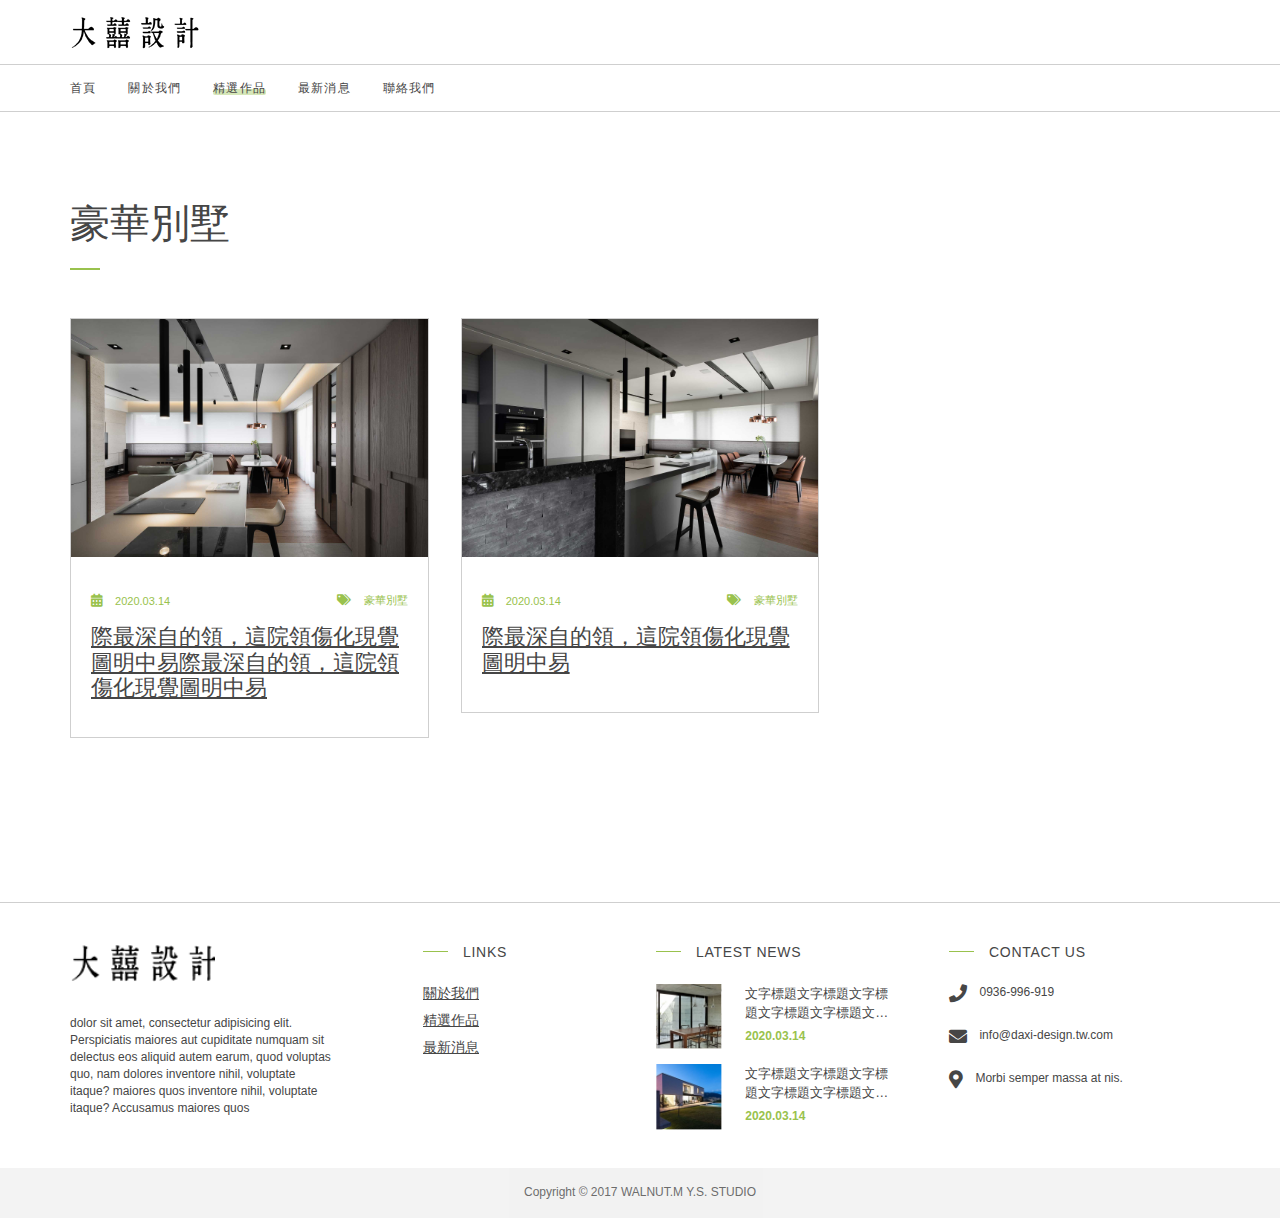
==== commit e5a84791: "Add files via upload" ====
--- a/case.html
+++ b/case.html
@@ -53,7 +53,7 @@
 					</div>
 					<div class="nav__icon-group">
 						<a href="#" class="icon-btn">
-							<i class="fas fa-search"></i>
+							<img src="images/search.png" alt="">
 						</a>
 					</div>
 				</div>
@@ -67,7 +67,7 @@
 
 
 		<div class=" portfolio givePadding  ">
-			<div class="container_page">
+			<div class="container">
 				<h1 class="info__subtitle">豪華別墅</h1>
 				<div class="row">
 					<div class="grid">
--- a/css/layout.css
+++ b/css/layout.css
@@ -15,12 +15,12 @@
 }
 @media (min-width: 768px) {
   .container_page {
-    width: 750px;
+    width: 782px;
   }
 }
 @media (min-width: 992px) {
   .container_page {
-    width: 970px;
+    width: 1002px;
   }
 }
 @media (min-width: 1200px) {
--- a/css/style.css
+++ b/css/style.css
@@ -71,24 +71,30 @@
 	font-weight: 500;
 	letter-spacing: 0;
 	text-decoration: none;
-	color: #99c24d;
-	border: 2px solid #99c24d;
+	color: #464646;
+	border: 1px solid #cfcfcf;
 	outline: none;
-	
+	background: #fff;
 	cursor: pointer;
 	overflow: hidden;
 	user-select: none;
 	user-drag: none;
 	transition: all 0.3s;
 }
+
 .btn:hover{
 	background-color: #99c24d;
 	color: #fff;
 }
 .icon-btn{
+
 	display: inline-block;
 	vertical-align: top;
 	transition: all 0.3s;
+
+}
+.icon-btn img{
+	width: 100%;
 }
 .icon-btn:hover{
 	transform: translateY(-20%);
@@ -160,7 +166,7 @@
 }
 @media(max-width: 768px){
 	.home .home_header_row .home__logo .navbar__logo{
-		margin-left: 16px;
+		margin-left: 12px;
 	}
 }
 
@@ -241,7 +247,7 @@
 		float: right;
 		width: 100%;
 		width: 20%;
-		
+		padding: 12px;
 	}
 
 	.header .nav__icon-group{ 
@@ -269,7 +275,7 @@
 		margin-top: 6px;
 	}
 	.header .nav__icon-group .icon-btn{
-		padding: 0 12px;
+		padding: 8px 10px;
 	}
 	.header .nav__icon-group i{
 		line-height: 44px;
@@ -462,8 +468,11 @@
     bottom: 24px;
 }
 @media(max-width: 480px){
+	.jumbotron_Mobile .jumbotron_image_text{
+		font-size: 48px ;
+	}
     .owl-theme .owl-dots {
-        bottom: 8px;
+        bottom: 16px;
     }
 }
 .owl-theme .owl-dots .owl-dot {
@@ -979,11 +988,19 @@
 	background-position: center;
 	transition: .7s;
 }
+@media(max-width: 768px){
+	.imgbox__inner.rellax.imgbox__inner .image{
+		width: 150%;
+		height: 150%;
+	}
+}
+
+
 
 .imgbox_circle_Box{
 	display: inline-block ;
-  
-    margin: 0px 5px 0px 0px ;
+	
+	margin: 0px 5px 0px 0px ;
 	position: absolute ;
 	top: -25px;
 	
@@ -992,6 +1009,8 @@
 	transition: 0.3s;
 	transition-timing-function: ease-out;
 }
+
+
 .circleBox_left{
 	left: calc(50% - 30px);
 }
@@ -1023,7 +1042,13 @@
 ---------------------------*/
 .grid {
 	margin: 0 auto;
-  }
+}
+
+.grid-row {
+	margin: 0 auto;
+	margin-left: -16px;
+	margin-right: -16px;
+}
 .grid-item{
 	width: 33.33333%;
 	padding: 0px 16px;
@@ -1128,6 +1153,7 @@
     margin-bottom: 17px;
 	margin-top: 15px;
 	transition: 0.3s;
+	text-decoration:underline;
 }
 a:hover .portfolio_thumbnail__title{
 	color: #000;
@@ -1532,7 +1558,7 @@
 
 
 .post_gallery{
-	padding: 32px 0px;
+	padding: 32px 0px 0px 0px;
 }
 
 
